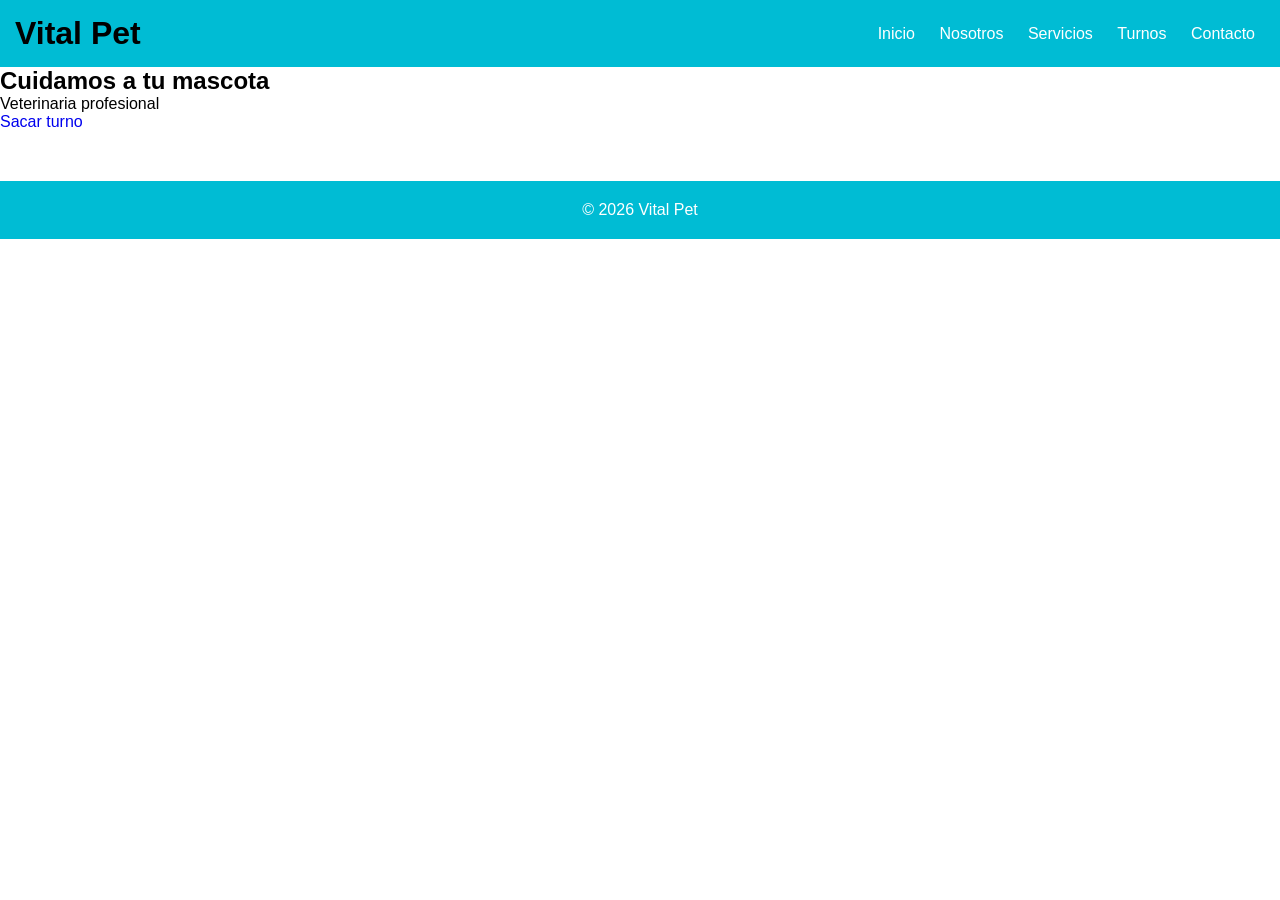
==== index.html @ 5df0f7e3 "inicio del proyecto Vital Pet: estructura HTML, SCSS y base del sitio" ====
<!DOCTYPE html>
<html lang="es">

<head>
    <meta charset="UTF-8">
    <meta name="viewport" content="width=device-width, initial-scale=1.0">

    <title>Vital Pet | Inicio</title>

    <link rel="stylesheet" href="css/main.css">
</head>

<body>

    <!-- NAVBAR -->
    <header class="navbar">
  <h1>Vital Pet</h1>
  <nav>
    <a href="index.html">Inicio</a>
    <a href="pages/nosotros.html">Nosotros</a>
    <a href="pages/servicios.html">Servicios</a>
    <a href="pages/turnos.html">Turnos</a>
    <a href="pages/contacto.html">Contacto</a>
  </nav>
</header>

<main class="hero">
  <h2>Cuidamos a tu mascota</h2>
  <p>Veterinaria profesional</p>
  <a class="btn" href="pages/turnos.html">Sacar turno</a>
</main>

<footer class="footer">
  <p>© 2026 Vital Pet</p>
</footer>
---- css/main.css ----
* {
  margin: 0;
  padding: 0;
  box-sizing: border-box;
}

.navbar {
  background: #00bcd4;
  display: flex;
  justify-content: space-between;
  align-items: center;
  padding: 15px;
}

.navbar a {
  color: #ffffff;
  margin: 0 10px;
}

.footer {
  background: #00bcd4;
  color: #ffffff;
  text-align: center;
  padding: 20px;
  margin-top: 50px;
}

/* global */
body {
  font-family: Arial, sans-serif;
}

a {
  text-decoration: none;
}

/* responsive */
@media (max-width: 768px) {
  .navbar {
    flex-direction: column;
    text-align: center;
  }
  .navbar a {
    display: block;
    margin: 5px 0;
  }
}

/*# sourceMappingURL=main.css.map */
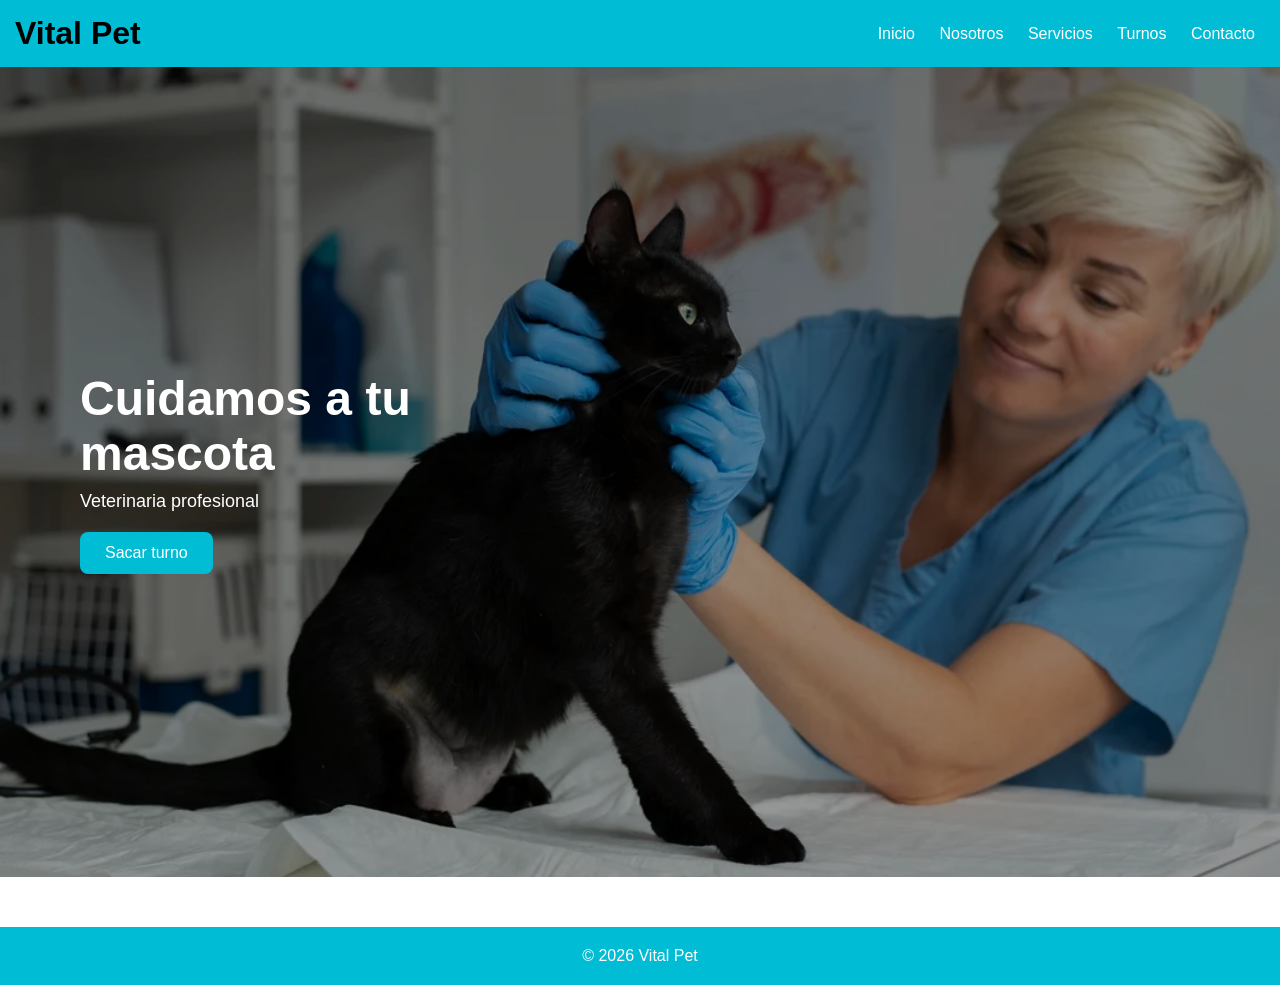
==== commit 96548fde: "mejoras en hero, navbar y estilos generales" ====
--- a/index.html
+++ b/index.html
@@ -25,11 +25,12 @@
 </header>
 
 <main class="hero">
-  <h2>Cuidamos a tu mascota</h2>
-  <p>Veterinaria profesional</p>
-  <a class="btn" href="pages/turnos.html">Sacar turno</a>
+  <div class="hero-content">
+    <h2>Cuidamos a tu mascota</h2>
+    <p>Veterinaria profesional</p>
+    <a class="btn" href="pages/turnos.html">Sacar turno</a>
+  </div>
 </main>
-
 <footer class="footer">
   <p>© 2026 Vital Pet</p>
 </footer>
--- a/css/main.css
+++ b/css/main.css
@@ -15,6 +15,61 @@
 .navbar a {
   color: #ffffff;
   margin: 0 10px;
+  text-decoration: none;
+  transition: 0.3s;
+}
+
+.navbar a:hover {
+  opacity: 0.8;
+  transform: translateY(-2px);
+}
+
+.hero {
+  background-image: url("../img/Gato-veterinaria.webp");
+  background-size: cover;
+  background-position: center;
+  min-height: 90vh;
+  display: flex;
+  align-items: center;
+  justify-content: flex-start;
+  padding: 0 80px;
+  color: white;
+  position: relative;
+}
+
+/* capa oscura para que se lea el texto */
+.hero::before {
+  content: "";
+  position: absolute;
+  top: 0;
+  left: 0;
+  width: 100%;
+  height: 100%;
+  background: rgba(0, 0, 0, 0.4);
+}
+
+.hero-content {
+  position: relative;
+  max-width: 500px;
+  z-index: 1;
+}
+
+.hero h2 {
+  font-size: 48px;
+  margin-bottom: 10px;
+}
+
+.hero p {
+  font-size: 18px;
+  margin-bottom: 20px;
+}
+
+.btn {
+  background: #00bcd4;
+  color: white;
+  padding: 12px 25px;
+  border-radius: 8px;
+  display: inline-block;
 }
 
 .footer {
@@ -34,7 +89,17 @@
   text-decoration: none;
 }
 
-/* responsive */
+/* RESPONSIVE */
+@media (max-width: 1024px) {
+  .hero {
+    flex-direction: column;
+    text-align: center;
+    padding: 60px 20px;
+  }
+  .hero-img {
+    width: 300px;
+  }
+}
 @media (max-width: 768px) {
   .navbar {
     flex-direction: column;
@@ -42,7 +107,30 @@
   }
   .navbar a {
     display: block;
-    margin: 5px 0;
+    margin: 8px 0;
+  }
+  .hero {
+    flex-direction: column;
+    text-align: center;
+    padding: 40px 20px;
+  }
+  .hero-img {
+    width: 250px;
+  }
+  .btn {
+    width: 100%;
+    text-align: center;
+  }
+}
+@media (max-width: 480px) {
+  h1 {
+    font-size: 24px;
+  }
+  h2 {
+    font-size: 20px;
+  }
+  .hero-img {
+    width: 200px;
   }
 }
 
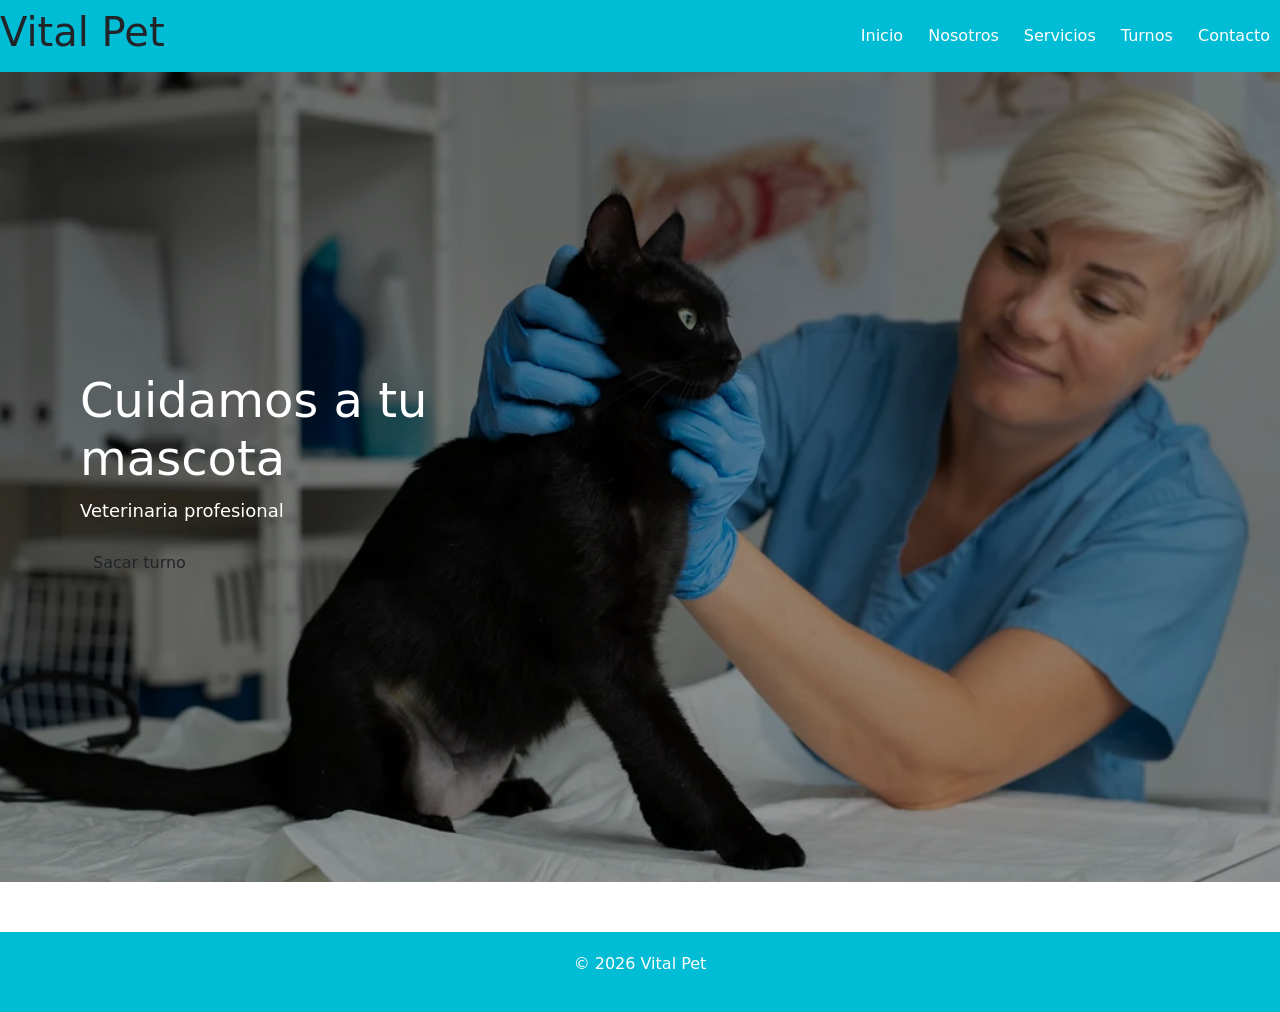
==== commit 331f7a60: "Agrego Bootstrap y mejoras responsive" ====
--- a/index.html
+++ b/index.html
@@ -2,35 +2,37 @@
 <html lang="es">
 
 <head>
-    <meta charset="UTF-8">
-    <meta name="viewport" content="width=device-width, initial-scale=1.0">
+  <meta charset="UTF-8">
+  <meta name="viewport" content="width=device-width, initial-scale=1.0">
 
-    <title>Vital Pet | Inicio</title>
-
-    <link rel="stylesheet" href="css/main.css">
+  <title>Vital Pet | Inicio</title>
+<link rel="stylesheet" href="css/main.css">
+<link href="https://cdn.jsdelivr.net/npm/bootstrap@5.3.8/dist/css/bootstrap.min.css" rel="stylesheet">
 </head>
 
 <body>
 
-    <!-- NAVBAR -->
-    <header class="navbar">
-  <h1>Vital Pet</h1>
-  <nav>
-    <a href="index.html">Inicio</a>
-    <a href="pages/nosotros.html">Nosotros</a>
-    <a href="pages/servicios.html">Servicios</a>
-    <a href="pages/turnos.html">Turnos</a>
-    <a href="pages/contacto.html">Contacto</a>
-  </nav>
-</header>
+  <!-- NAVBAR -->
+  <header class="navbar">
+    <h1>Vital Pet</h1>
+    <nav>
+      <a href="index.html">Inicio</a>
+      <a href="pages/nosotros.html">Nosotros</a>
+      <a href="pages/servicios.html">Servicios</a>
+      <a href="pages/turnos.html">Turnos</a>
+      <a href="pages/contacto.html">Contacto</a>
+    </nav>
+  </header>
 
-<main class="hero">
-  <div class="hero-content">
-    <h2>Cuidamos a tu mascota</h2>
-    <p>Veterinaria profesional</p>
-    <a class="btn" href="pages/turnos.html">Sacar turno</a>
-  </div>
-</main>
+  <main class="hero">
+    <div class="hero-content">
+      <h2>Cuidamos a tu mascota</h2>
+      <p>Veterinaria profesional</p>
+      <a class="btn" href="pages/turnos.html">Sacar turno</a>
+    </div>
+  </main>
+  <script src="https://cdn.jsdelivr.net/npm/bootstrap@5.3.8/dist/js/bootstrap.bundle.min.js"></script>
+</body>
 <footer class="footer">
   <p>© 2026 Vital Pet</p>
 </footer>
--- a/css/main.css
+++ b/css/main.css
@@ -80,6 +80,120 @@
   margin-top: 50px;
 }
 
+.servicios {
+  padding: 60px;
+  text-align: center;
+}
+
+.servicios-grid {
+  display: grid;
+  grid-template-columns: repeat(3, 1fr);
+  gap: 20px;
+  margin-top: 30px;
+}
+
+.card {
+  background: white;
+  padding: 30px;
+  border-radius: 12px;
+  box-shadow: 0 4px 15px rgba(0, 0, 0, 0.1);
+  transition: 0.3s;
+}
+
+.card:hover {
+  transform: translateY(-5px);
+}
+
+.card h3 {
+  margin-bottom: 10px;
+}
+
+.nosotros {
+  padding: 60px;
+}
+
+.nosotros-contenedor {
+  display: flex;
+  align-items: center;
+  justify-content: space-between;
+  gap: 40px;
+}
+
+.nosotros-texto {
+  flex: 1;
+}
+
+.nosotros-texto h1 {
+  margin-bottom: 20px;
+}
+
+.nosotros-img {
+  flex: 1;
+}
+
+.nosotros-img img {
+  width: 100%;
+  border-radius: 12px;
+  box-shadow: 0 4px 15px rgba(0, 0, 0, 0.1);
+}
+
+@media (max-width: 768px) {
+  .nosotros-contenedor {
+    flex-direction: column;
+    text-align: center;
+  }
+}
+.turnos {
+  padding: 60px;
+}
+
+.turnos-contenedor {
+  display: flex;
+  align-items: center;
+  justify-content: space-between;
+  gap: 40px;
+}
+
+.turnos-texto {
+  flex: 1;
+}
+
+.turnos-form {
+  flex: 1;
+  background: white;
+  padding: 30px;
+  border-radius: 12px;
+  box-shadow: 0 4px 15px rgba(0, 0, 0, 0.1);
+}
+
+.turnos-form form {
+  display: flex;
+  flex-direction: column;
+  gap: 10px;
+}
+
+.turnos-form input {
+  padding: 10px;
+  border: 1px solid #ccc;
+  border-radius: 6px;
+}
+
+.btn {
+  background: #00bcd4;
+  color: white;
+  padding: 10px;
+  border: none;
+  border-radius: 6px;
+  cursor: pointer;
+}
+
+/* responsive */
+@media (max-width: 768px) {
+  .turnos-contenedor {
+    flex-direction: column;
+    text-align: center;
+  }
+}
 /* global */
 body {
   font-family: Arial, sans-serif;
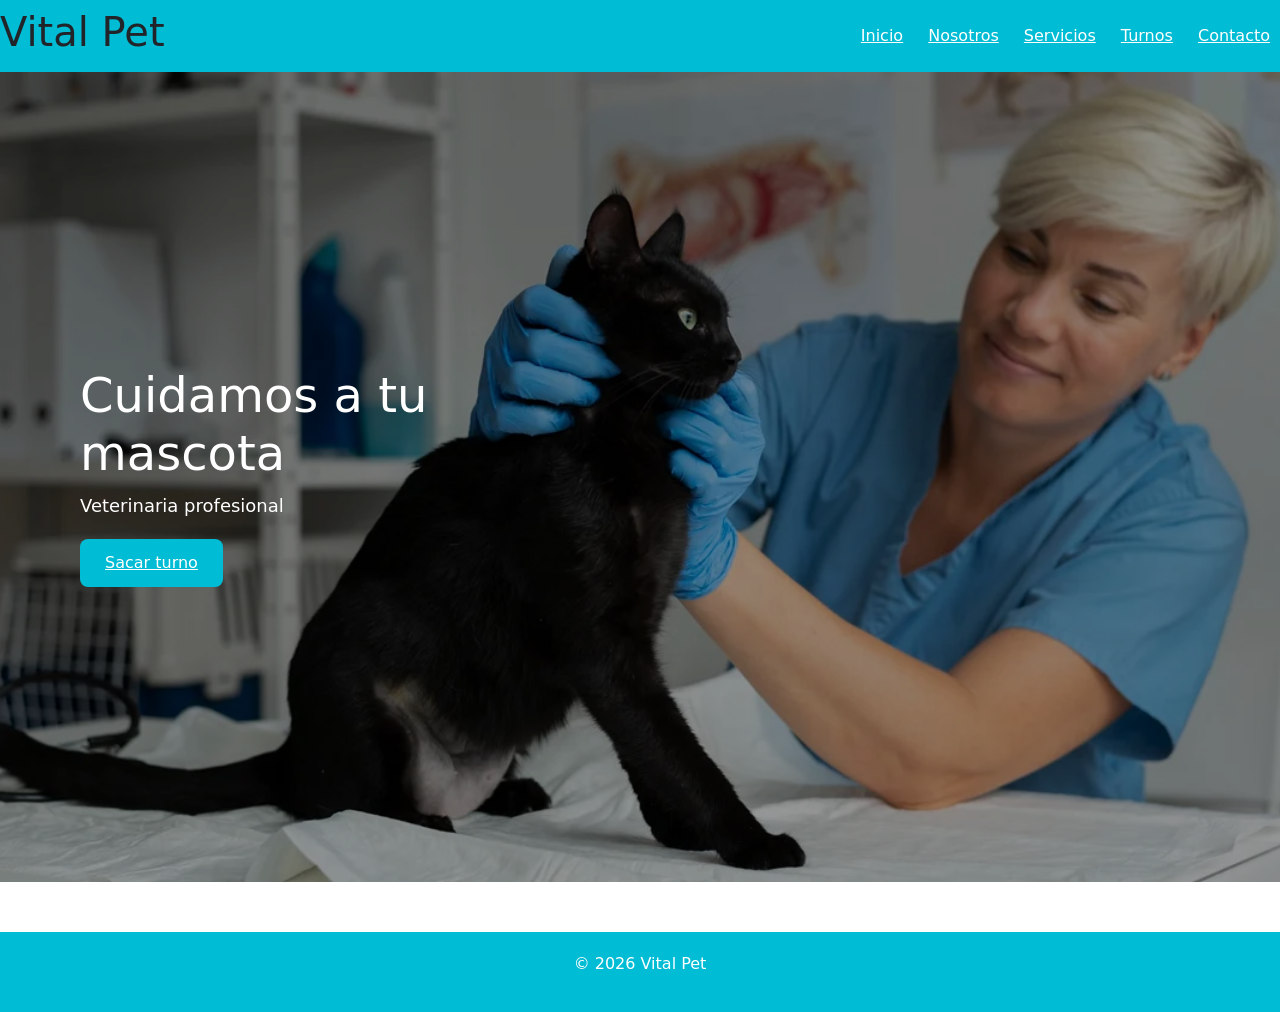
==== commit 6efa1fbc: "Proyecto Vital Pet final" ====
--- a/index.html
+++ b/index.html
@@ -6,13 +6,13 @@
   <meta name="viewport" content="width=device-width, initial-scale=1.0">
 
   <title>Vital Pet | Inicio</title>
-<link rel="stylesheet" href="css/main.css">
-<link href="https://cdn.jsdelivr.net/npm/bootstrap@5.3.8/dist/css/bootstrap.min.css" rel="stylesheet">
+
+  <link rel="stylesheet" href="css/main.css">
+  <link href="https://cdn.jsdelivr.net/npm/bootstrap@5.3.8/dist/css/bootstrap.min.css" rel="stylesheet">
 </head>
 
 <body>
 
-  <!-- NAVBAR -->
   <header class="navbar">
     <h1>Vital Pet</h1>
     <nav>
@@ -28,11 +28,15 @@
     <div class="hero-content">
       <h2>Cuidamos a tu mascota</h2>
       <p>Veterinaria profesional</p>
-      <a class="btn" href="pages/turnos.html">Sacar turno</a>
+      <a class="btn-inicio" href="pages/turnos.html">Sacar turno</a>
     </div>
   </main>
+
+  <footer class="footer">
+    <p>© 2026 Vital Pet</p>
+  </footer>
+
   <script src="https://cdn.jsdelivr.net/npm/bootstrap@5.3.8/dist/js/bootstrap.bundle.min.js"></script>
+
 </body>
-<footer class="footer">
-  <p>© 2026 Vital Pet</p>
-</footer>+</html>
--- a/css/main.css
+++ b/css/main.css
@@ -4,6 +4,16 @@
   box-sizing: border-box;
 }
 
+/* GLOBAL */
+body {
+  font-family: Arial, sans-serif;
+}
+
+a {
+  text-decoration: none;
+}
+
+/* NAVBAR */
 .navbar {
   background: #00bcd4;
   display: flex;
@@ -15,7 +25,6 @@
 .navbar a {
   color: #ffffff;
   margin: 0 10px;
-  text-decoration: none;
   transition: 0.3s;
 }
 
@@ -24,6 +33,7 @@
   transform: translateY(-2px);
 }
 
+/* HERO */
 .hero {
   background-image: url("../img/Gato-veterinaria.webp");
   background-size: cover;
@@ -37,14 +47,10 @@
   position: relative;
 }
 
-/* capa oscura para que se lea el texto */
 .hero::before {
   content: "";
   position: absolute;
-  top: 0;
-  left: 0;
-  width: 100%;
-  height: 100%;
+  inset: 0;
   background: rgba(0, 0, 0, 0.4);
 }
 
@@ -64,7 +70,8 @@
   margin-bottom: 20px;
 }
 
-.btn {
+/* BOTÓN (IMPORTANTE: NO USAMOS .btn) */
+.btn-inicio {
   background: #00bcd4;
   color: white;
   padding: 12px 25px;
@@ -72,6 +79,7 @@
   display: inline-block;
 }
 
+/* FOOTER */
 .footer {
   background: #00bcd4;
   color: #ffffff;
@@ -80,6 +88,7 @@
   margin-top: 50px;
 }
 
+/* SERVICIOS */
 .servicios {
   padding: 60px;
   text-align: center;
@@ -104,10 +113,7 @@
   transform: translateY(-5px);
 }
 
-.card h3 {
-  margin-bottom: 10px;
-}
-
+/* NOSOTROS */
 .nosotros {
   padding: 60px;
 }
@@ -134,15 +140,9 @@
 .nosotros-img img {
   width: 100%;
   border-radius: 12px;
-  box-shadow: 0 4px 15px rgba(0, 0, 0, 0.1);
-}
-
-@media (max-width: 768px) {
-  .nosotros-contenedor {
-    flex-direction: column;
-    text-align: center;
-  }
-}
+}
+
+/* TURNOS */
 .turnos {
   padding: 60px;
 }
@@ -152,10 +152,6 @@
   align-items: center;
   justify-content: space-between;
   gap: 40px;
-}
-
-.turnos-texto {
-  flex: 1;
 }
 
 .turnos-form {
@@ -178,31 +174,6 @@
   border-radius: 6px;
 }
 
-.btn {
-  background: #00bcd4;
-  color: white;
-  padding: 10px;
-  border: none;
-  border-radius: 6px;
-  cursor: pointer;
-}
-
-/* responsive */
-@media (max-width: 768px) {
-  .turnos-contenedor {
-    flex-direction: column;
-    text-align: center;
-  }
-}
-/* global */
-body {
-  font-family: Arial, sans-serif;
-}
-
-a {
-  text-decoration: none;
-}
-
 /* RESPONSIVE */
 @media (max-width: 1024px) {
   .hero {
@@ -210,42 +181,42 @@
     text-align: center;
     padding: 60px 20px;
   }
-  .hero-img {
-    width: 300px;
-  }
-}
+}
+
 @media (max-width: 768px) {
   .navbar {
     flex-direction: column;
     text-align: center;
   }
+
   .navbar a {
     display: block;
     margin: 8px 0;
   }
+
   .hero {
     flex-direction: column;
     text-align: center;
     padding: 40px 20px;
   }
-  .hero-img {
-    width: 250px;
-  }
-  .btn {
-    width: 100%;
-    text-align: center;
-  }
-}
+
+  .servicios-grid {
+    grid-template-columns: 1fr;
+  }
+
+  .turnos-contenedor {
+    flex-direction: column;
+    text-align: center;
+  }
+}
+
 @media (max-width: 480px) {
   h1 {
     font-size: 24px;
   }
+
   h2 {
     font-size: 20px;
   }
-  .hero-img {
-    width: 200px;
-  }
-}
-
+}
 /*# sourceMappingURL=main.css.map */
